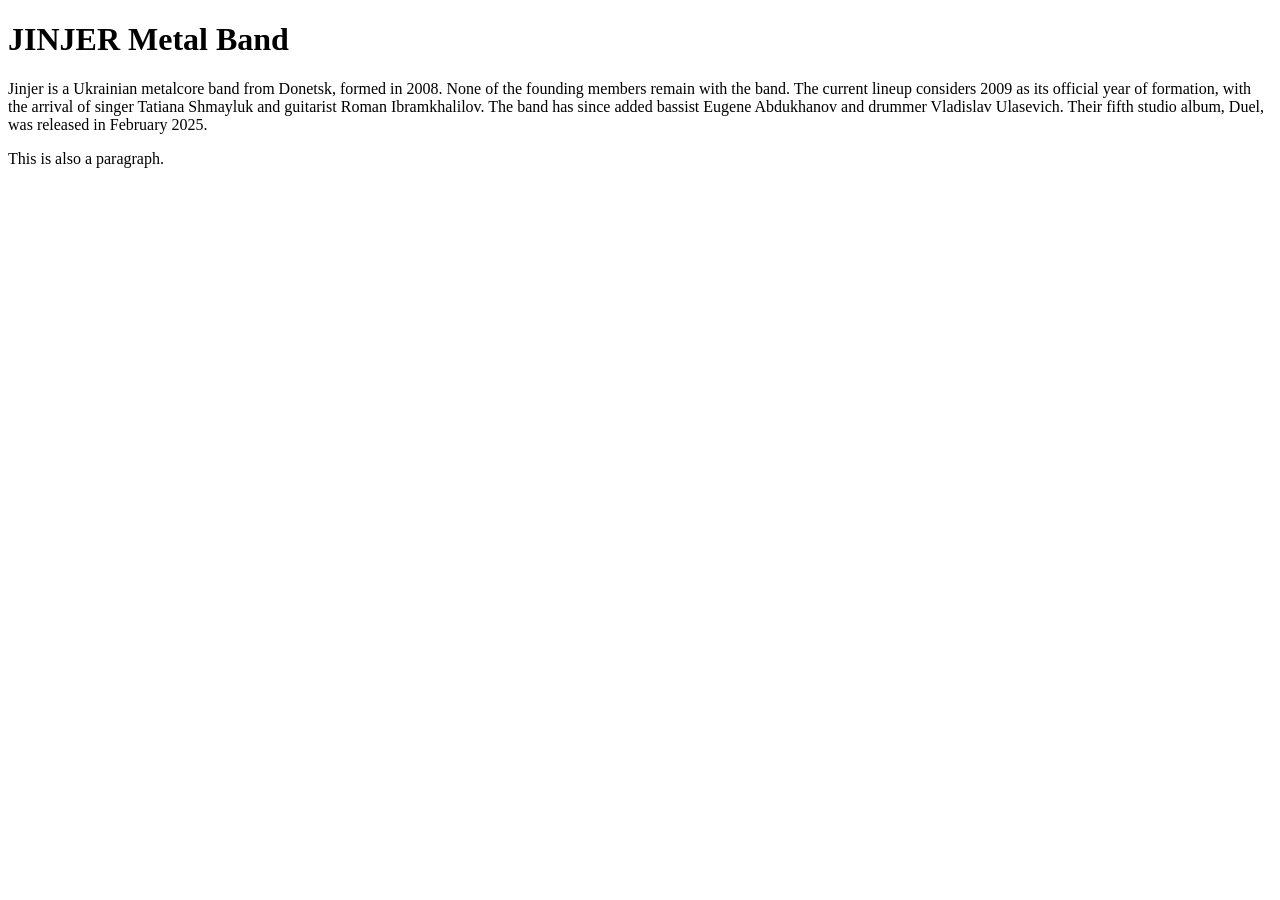
==== w02-html-basics/index.html @ 2ac8926c "folder-upload" ====
<!doctype html>
<html>
    <head>
        <title>A JINJER Page</title>
    </head>
    <body>
        <h1>JINJER Metal Band</h1>
        <p>
            Jinjer is a Ukrainian metalcore band from Donetsk, formed in 2008.
            None of the founding members remain with the band. The current
            lineup considers 2009 as its official year of formation, with the
            arrival of singer Tatiana Shmayluk and guitarist Roman
            Ibramkhalilov. The band has since added bassist Eugene Abdukhanov
            and drummer Vladislav Ulasevich. Their fifth studio album, Duel, was
            released in February 2025.
        </p>
        <p>This is also a paragraph.</p>
    </body>
</html>
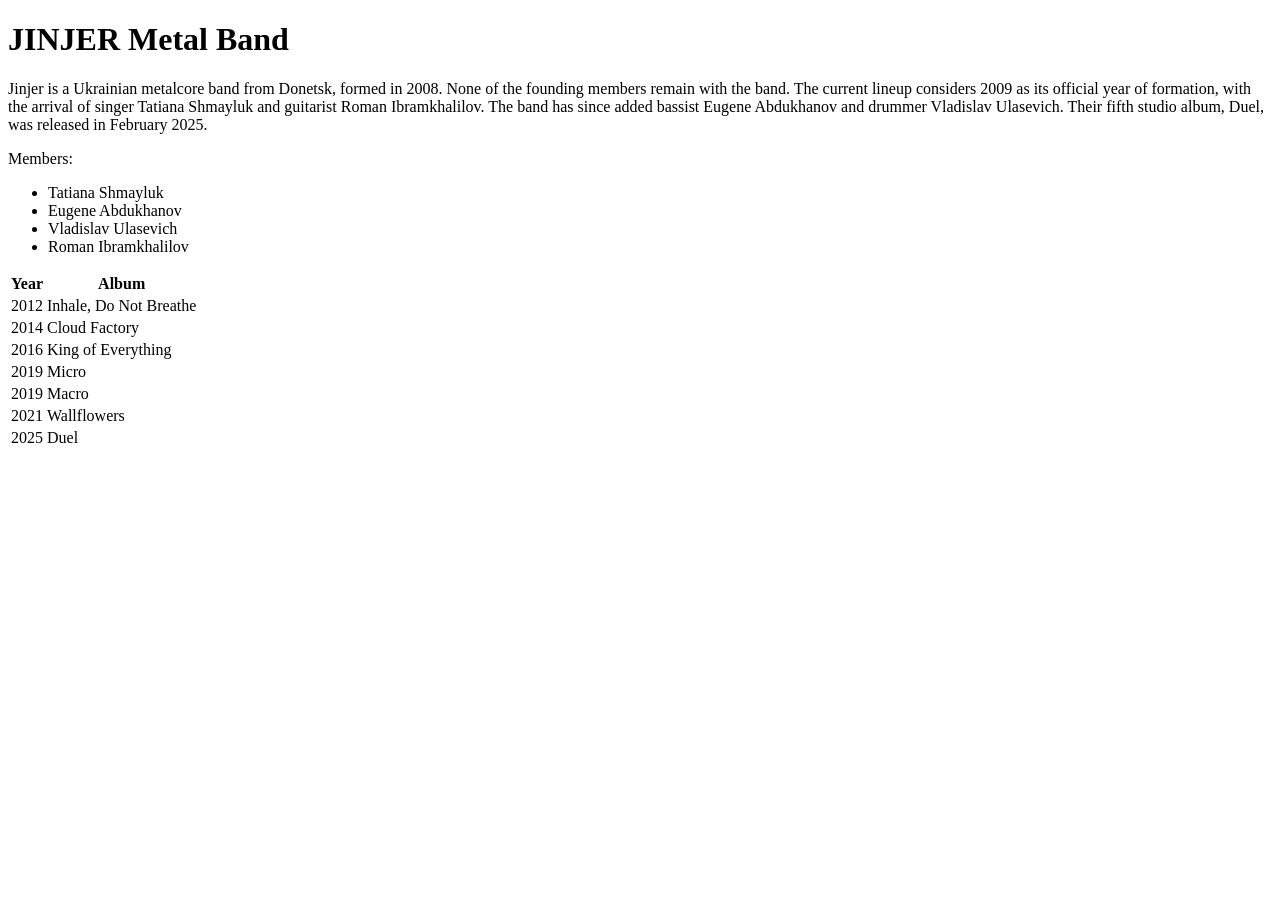
==== commit 72040350: "Update index.html" ====
--- a/w02-html-basics/index.html
+++ b/w02-html-basics/index.html
@@ -5,6 +5,7 @@
     </head>
     <body>
         <h1>JINJER Metal Band</h1>
+
         <p>
             Jinjer is a Ukrainian metalcore band from Donetsk, formed in 2008.
             None of the founding members remain with the band. The current
@@ -14,6 +15,48 @@
             and drummer Vladislav Ulasevich. Their fifth studio album, Duel, was
             released in February 2025.
         </p>
-        <p>This is also a paragraph.</p>
+
+        <p>Members:</p>
+        <ul>
+            <li>Tatiana Shmayluk</li>
+            <li>Eugene Abdukhanov</li>
+            <li>Vladislav Ulasevich</li>
+            <li>Roman Ibramkhalilov</li>
+        </ul>
+
+        <table>
+            <tr>
+                <th>Year</th>
+                <th>Album</th>
+            </tr>
+            <tr>
+                <td>2012</td>
+                <td>Inhale, Do Not Breathe</td>
+            </tr>
+            <tr>
+                <td>2014</td>
+                <td>Cloud Factory</td>
+            </tr>
+            <tr>
+                <td>2016</td>
+                <td>King of Everything</td>
+            </tr>
+            <tr>
+                <td>2019</td>
+                <td>Micro</td>
+            </tr>
+            <tr>
+                <td>2019</td>
+                <td>Macro</td>
+            </tr>
+            <tr>
+                <td>2021</td>
+                <td>Wallflowers</td>
+            </tr>
+            <tr>
+                <td>2025</td>
+                <td>Duel</td>
+            </tr>
+        </table>
     </body>
 </html>
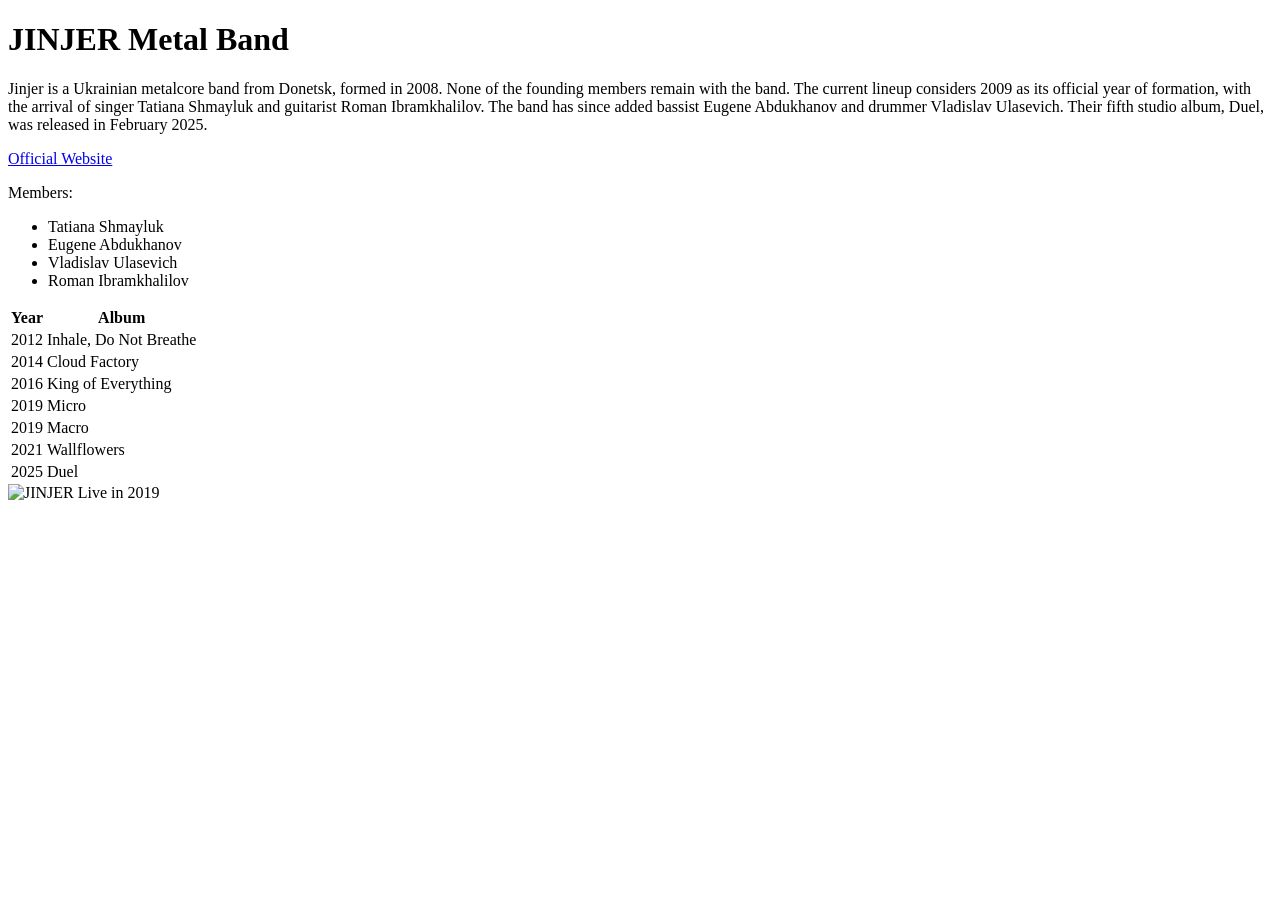
==== commit b20575b6: "Update index.html" ====
--- a/w02-html-basics/index.html
+++ b/w02-html-basics/index.html
@@ -15,6 +15,13 @@
             and drummer Vladislav Ulasevich. Their fifth studio album, Duel, was
             released in February 2025.
         </p>
+        <a
+            href="https://jinjer-metal.com/"
+            target="_blank"
+            rel="noopener noreferrer"
+        >
+            Official Website
+        </a>
 
         <p>Members:</p>
         <ul>
@@ -58,5 +65,9 @@
                 <td>Duel</td>
             </tr>
         </table>
+        <img
+            src="https://upload.wikimedia.org/wikipedia/commons/8/83/Jinjer_Atlas_2019_%28cropped%29.jpg"
+            alt="JINJER Live in 2019"
+        />
     </body>
 </html>
